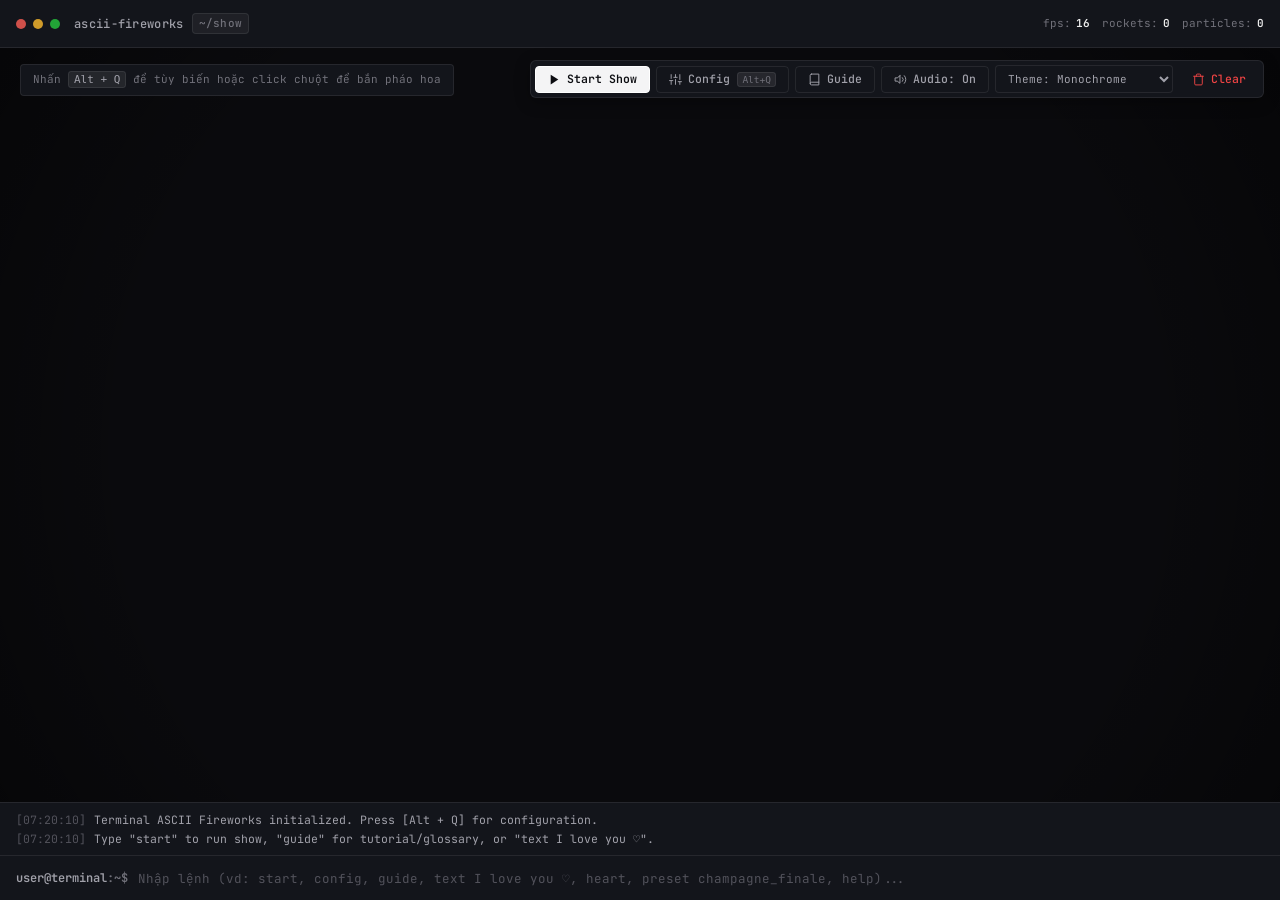
==== index.html @ c0acdc8b "feat: initialize Terminal ASCII Fireworks web app with Alt+Q customizer and GitHub Pages deployment" ====
<!DOCTYPE html>
<html lang="vi">
<head>
  <meta charset="UTF-8">
  <meta name="viewport" content="width=device-width, initial-scale=1.0">
  <title>Terminal ASCII Fireworks</title>
  <meta name="description" content="Minimalist Terminal ASCII Fireworks Simulation with Alt+Q Customizer">
  
  <!-- Fonts -->
  <link rel="preconnect" href="https://fonts.googleapis.com">
  <link rel="preconnect" href="https://fonts.gstatic.com" crossorigin>
  <link href="https://fonts.googleapis.com/css2?family=JetBrains+Mono:wght@300;400;500;600&display=swap" rel="stylesheet">
  
  <!-- Stylesheets -->
  <link rel="stylesheet" href="css/terminal.css">
  <link rel="stylesheet" href="css/components.css">
  <link rel="stylesheet" href="css/modal.css">
</head>
<body>

  <div class="terminal-wrap">
    <!-- Subtle Visual Enhancements -->
    <div class="screen-vignette"></div>
    <div class="subtle-scanline"></div>

    <!-- Main Fireworks Canvas -->
    <canvas id="fireworksCanvas"></canvas>

    <!-- Minimalist Window Header Bar -->
    <header class="terminal-header">
      <div class="header-left">
        <div class="window-controls">
          <span class="win-dot win-close"></span>
          <span class="win-dot win-min"></span>
          <span class="win-dot win-max"></span>
        </div>
        <div class="terminal-title">
          <span>ascii-fireworks</span>
          <span class="path-badge">~/show</span>
        </div>
      </div>

      <div class="header-right">
        <div class="stat-item">
          <span>fps:</span> <span class="val" id="fpsValue">60</span>
        </div>
        <div class="stat-item">
          <span>rockets:</span> <span class="val" id="rocketsValue">0</span>
        </div>
        <div class="stat-item">
          <span>particles:</span> <span class="val" id="particlesValue">0</span>
        </div>
      </div>
    </header>

    <!-- Top Action Toolbar -->
    <div class="action-toolbar">
      <button class="btn btn-primary" id="startShowBtn" title="Bắn pháo hoa">
        <svg width="13" height="13" viewBox="0 0 24 24" fill="currentColor"><polygon points="5 3 19 12 5 21 5 3"></polygon></svg>
        <span>Start Show</span>
      </button>

      <button class="btn btn-ghost" id="configModalBtn" title="Tùy biến chi tiết (Alt+Q)">
        <svg width="13" height="13" viewBox="0 0 24 24" fill="none" stroke="currentColor" stroke-width="1.75" stroke-linecap="round" stroke-linejoin="round"><line x1="4" y1="21" x2="4" y2="14"></line><line x1="4" y1="10" x2="4" y2="3"></line><line x1="12" y1="21" x2="12" y2="12"></line><line x1="12" y1="8" x2="12" y2="3"></line><line x1="20" y1="21" x2="20" y2="16"></line><line x1="20" y1="12" x2="20" y2="3"></line><line x1="1" y1="14" x2="7" y2="14"></line><line x1="9" y1="8" x2="15" y2="8"></line><line x1="17" y1="16" x2="23" y2="16"></line></svg>
        <span>Config <kbd>Alt+Q</kbd></span>
      </button>

      <button class="btn btn-ghost" id="guideBtn" title="Hướng dẫn & Thuật ngữ">
        <svg width="13" height="13" viewBox="0 0 24 24" fill="none" stroke="currentColor" stroke-width="1.75" stroke-linecap="round" stroke-linejoin="round"><path d="M4 19.5A2.5 2.5 0 0 1 6.5 17H20"></path><path d="M6.5 2H20v20H6.5A2.5 2.5 0 0 1 4 19.5v-15A2.5 2.5 0 0 1 6.5 2z"></path></svg>
        <span>Guide</span>
      </button>

      <button class="btn btn-ghost" id="soundToggleBtn">
        <svg width="13" height="13" viewBox="0 0 24 24" fill="none" stroke="currentColor" stroke-width="1.75" stroke-linecap="round" stroke-linejoin="round"><polygon points="11 5 6 9 2 9 2 15 6 15 11 19 11 5"></polygon><path d="M19.07 4.93a10 10 0 0 1 0 14.14M15.54 8.46a5 5 0 0 1 0 7.07"></path></svg>
        <span>Audio: On</span>
      </button>

      <select class="theme-select" id="themeSelect">
        <option value="monochrome">Theme: Monochrome</option>
        <option value="slate">Theme: Nordic Slate</option>
        <option value="warm">Theme: Warm Charcoal</option>
      </select>

      <button class="btn btn-danger" id="clearBtn" title="Xóa màn hình">
        <svg width="13" height="13" viewBox="0 0 24 24" fill="none" stroke="currentColor" stroke-width="1.75" stroke-linecap="round" stroke-linejoin="round"><polyline points="3 6 5 6 21 6"></polyline><path d="M19 6v14a2 2 0 0 1-2 2H7a2 2 0 0 1-2-2V6m3 0V4a2 2 0 0 1 2-2h4a2 2 0 0 1 2 2v2"></path></svg>
        <span>Clear</span>
      </button>
    </div>

    <!-- Subtle Help Tip -->
    <div class="minimal-tip">
      <span>Nhấn <kbd>Alt + Q</kbd> để tùy biến hoặc click chuột để bắn pháo hoa</span>
    </div>

    <!-- Terminal Bottom CLI Bar -->
    <div class="terminal-bottom-bar">
      <div class="cli-logs" id="terminalLogs">
        <!-- Log entries -->
      </div>
      <div class="cli-input-wrapper">
        <div class="cli-prompt">
          <span class="user">user@terminal</span>:<span>~</span>$
        </div>
        <input 
          type="text" 
          id="cliInput" 
          class="cli-input" 
          placeholder="Nhập lệnh (vd: start, config, guide, text I love you ♡, heart, preset champagne_finale, help)..." 
          autocomplete="off" 
          spellcheck="false"
        >
      </div>
    </div>
  </div>

  <!-- ALT + Q CUSTOMIZATION MODAL -->
  <div class="modal-backdrop" id="configModal">
    <div class="modal-dialog">
      <!-- Modal Header -->
      <div class="modal-header">
        <div class="modal-title">
          <svg width="14" height="14" viewBox="0 0 24 24" fill="none" stroke="currentColor" stroke-width="1.75" stroke-linecap="round" stroke-linejoin="round"><line x1="4" y1="21" x2="4" y2="14"></line><line x1="4" y1="10" x2="4" y2="3"></line><line x1="12" y1="21" x2="12" y2="12"></line><line x1="12" y1="8" x2="12" y2="3"></line><line x1="20" y1="21" x2="20" y2="16"></line><line x1="20" y1="12" x2="20" y2="3"></line><line x1="1" y1="14" x2="7" y2="14"></line><line x1="9" y1="8" x2="15" y2="8"></line><line x1="17" y1="16" x2="23" y2="16"></line></svg>
          <span>Fireworks Configuration</span>
        </div>
        <button class="modal-close-btn" id="modalCloseBtn" aria-label="Close modal">
          <svg width="14" height="14" viewBox="0 0 24 24" fill="none" stroke="currentColor" stroke-width="2" stroke-linecap="round" stroke-linejoin="round"><line x1="18" y1="6" x2="6" y2="18"></line><line x1="6" y1="6" x2="18" y2="18"></line></svg>
        </button>
      </div>

      <!-- Tabs Navigation -->
      <div class="modal-tabs">
        <button class="tab-btn active" data-tab="waves">
          <svg width="13" height="13" viewBox="0 0 24 24" fill="none" stroke="currentColor" stroke-width="1.75" stroke-linecap="round" stroke-linejoin="round"><polygon points="12 2 2 7 12 12 22 7 12 2"></polygon><polyline points="2 17 12 22 22 17"></polyline><polyline points="2 12 12 17 22 12"></polyline></svg>
          <span>Waves & Stages</span>
        </button>
        <button class="tab-btn" data-tab="presets">
          <svg width="13" height="13" viewBox="0 0 24 24" fill="none" stroke="currentColor" stroke-width="1.75" stroke-linecap="round" stroke-linejoin="round"><path d="m12 3-1.9 5.8a2 2 0 0 1-1.3 1.3L3 12l5.8 1.9a2 2 0 0 1 1.3 1.3L12 21l1.9-5.8a2 2 0 0 1 1.3-1.3L21 12l-5.8-1.9a2 2 0 0 1-1.3-1.3Z"></path></svg>
          <span>Presets</span>
        </button>
        <button class="tab-btn" data-tab="guide">
          <svg width="13" height="13" viewBox="0 0 24 24" fill="none" stroke="currentColor" stroke-width="1.75" stroke-linecap="round" stroke-linejoin="round"><path d="M4 19.5A2.5 2.5 0 0 1 6.5 17H20"></path><path d="M6.5 2H20v20H6.5A2.5 2.5 0 0 1 4 19.5v-15A2.5 2.5 0 0 1 6.5 2z"></path></svg>
          <span>Guide & Glossary</span>
        </button>
        <button class="tab-btn" data-tab="json">
          <svg width="13" height="13" viewBox="0 0 24 24" fill="none" stroke="currentColor" stroke-width="1.75" stroke-linecap="round" stroke-linejoin="round"><path d="M21 15v4a2 2 0 0 1-2 2H5a2 2 0 0 1-2-2v-4"></path><polyline points="17 8 12 3 7 8"></polyline><line x1="12" y1="3" x2="12" y2="15"></line></svg>
          <span>JSON Config</span>
        </button>
      </div>

      <!-- Modal Body -->
      <div class="modal-body">
        <!-- TAB 1: Waves & Stages Sequencer -->
        <div class="tab-pane active" id="tab-waves">
          <div style="display: flex; justify-content: space-between; align-items: center;">
            <p style="font-size: 11.5px; color: var(--text-dim);">
              Đợt (Wave) = trình tự bắn; Lượt (Stages) = số lần nổ thứ cấp của từng quả pháo.
            </p>
            <button class="btn btn-primary" id="addWaveBtn">
              <svg width="12" height="12" viewBox="0 0 24 24" fill="none" stroke="currentColor" stroke-width="2" stroke-linecap="round" stroke-linejoin="round"><line x1="12" y1="5" x2="12" y2="19"></line><line x1="5" y1="12" x2="19" y2="12"></line></svg>
              <span>Add Wave</span>
            </button>
          </div>

          <div class="waves-list" id="wavesContainer">
            <!-- Dynamic wave cards rendered via JS -->
          </div>
        </div>

        <!-- TAB 2: Presets -->
        <div class="tab-pane" id="tab-presets">
          <p style="font-size: 11.5px; color: var(--text-dim);">
            Chọn nhanh một kịch bản pháo hoa tối giản, nhẹ nhàng:
          </p>
          <div class="presets-grid" id="presetsContainer">
            <!-- Dynamic preset cards rendered via JS -->
          </div>
        </div>

        <!-- TAB 3: Guide & Glossary -->
        <div class="tab-pane" id="tab-guide">
          <div id="guideContainer">
            <!-- Rendered via JS -->
          </div>
        </div>

        <!-- TAB 4: JSON Import/Export -->
        <div class="tab-pane" id="tab-json">
          <div class="form-group">
            <label class="form-label">Configuration JSON</label>
            <textarea class="form-control" id="jsonConfigInput" rows="10" style="resize: vertical; font-size: 11px;"></textarea>
          </div>
          <div style="display: flex; gap: 8px;">
            <button class="btn btn-ghost" id="exportJsonBtn">
              <svg width="13" height="13" viewBox="0 0 24 24" fill="none" stroke="currentColor" stroke-width="1.75" stroke-linecap="round" stroke-linejoin="round"><path d="M4 12v8a2 2 0 0 0 2 2h12a2 2 0 0 0 2-2v-8"></path><polyline points="16 6 12 2 8 6"></polyline><line x1="12" y1="2" x2="12" y2="15"></line></svg>
              <span>Export</span>
            </button>
            <button class="btn btn-primary" id="importJsonBtn">
              <svg width="13" height="13" viewBox="0 0 24 24" fill="none" stroke="currentColor" stroke-width="1.75" stroke-linecap="round" stroke-linejoin="round"><path d="M21 15v4a2 2 0 0 1-2 2H5a2 2 0 0 1-2-2v-4"></path><polyline points="17 8 12 3 7 8"></polyline><line x1="12" y1="3" x2="12" y2="15"></line></svg>
              <span>Import JSON</span>
            </button>
          </div>
        </div>
      </div>

      <!-- Modal Footer -->
      <div class="modal-footer">
        <div class="footer-left">
          <button class="btn btn-ghost" id="testFireBtn">
            <svg width="13" height="13" viewBox="0 0 24 24" fill="none" stroke="currentColor" stroke-width="1.75" stroke-linecap="round" stroke-linejoin="round"><circle cx="12" cy="12" r="10"></circle><circle cx="12" cy="12" r="6"></circle><circle cx="12" cy="12" r="2"></circle></svg>
            <span>Test Fire Show</span>
          </button>
        </div>
        <div class="footer-right">
          <button class="btn btn-primary" id="applyConfigBtn">
            <svg width="13" height="13" viewBox="0 0 24 24" fill="none" stroke="currentColor" stroke-width="2" stroke-linecap="round" stroke-linejoin="round"><polyline points="20 6 9 17 4 12"></polyline></svg>
            <span>Save & Apply</span>
          </button>
        </div>
      </div>
    </div>
  </div>

  <!-- Entry Script -->
  <script type="module" src="js/app.js"></script>
</body>
</html>
---- css/terminal.css ----
/* ==========================================================================
   MINIMALIST TERMINAL & MONOCHROME DESIGN SYSTEM
   Clean, Understated, Professional Dark Terminal Aesthetics
   ========================================================================== */

:root {
  /* Default Minimalist Monochrome Palette */
  --bg-color: #0c0d11;
  --bg-surface: #13151b;
  --bg-card: #181a22;
  --bg-overlay: rgba(12, 13, 17, 0.88);
  
  --text-primary: #ededed;
  --text-secondary: #a1a1aa;
  --text-dim: #71717a;
  --text-muted: #52525b;
  --text-accent: #f4f4f5;
  
  --border-subtle: rgba(255, 255, 255, 0.08);
  --border-medium: rgba(255, 255, 255, 0.15);
  --border-focus: rgba(255, 255, 255, 0.35);
  
  --danger: #ef4444;
  --danger-bg: rgba(239, 68, 68, 0.12);
  --accent-glow: rgba(255, 255, 255, 0.05);

  /* Fonts */
  --font-mono: 'JetBrains Mono', 'Fira Code', 'Cascadia Code', 'SF Mono', Menlo, Consolas, monospace;
  
  /* Radii & Shadows */
  --radius-sm: 4px;
  --radius-md: 6px;
  --radius-lg: 10px;
  --shadow-dropdown: 0 16px 40px rgba(0, 0, 0, 0.6), 0 0 0 1px var(--border-subtle);
  
  /* UI Metrics */
  --header-height: 48px;
  --cli-height: 44px;
}

/* Theme: Slate / Nordic Dark (Muted Cool Gray) */
body[data-theme="slate"] {
  --bg-color: #0f1117;
  --bg-surface: #161922;
  --bg-card: #1d212c;
  --text-primary: #e2e8f0;
  --text-secondary: #94a3b8;
  --text-dim: #64748b;
  --border-subtle: rgba(226, 232, 240, 0.08);
  --border-medium: rgba(226, 232, 240, 0.16);
}

/* Theme: Warm Charcoal / Paper Dark */
body[data-theme="warm"] {
  --bg-color: #121110;
  --bg-surface: #1a1816;
  --bg-card: #22201d;
  --text-primary: #f5f0eb;
  --text-secondary: #b8b0a5;
  --text-dim: #80776c;
  --border-subtle: rgba(245, 240, 235, 0.08);
  --border-medium: rgba(245, 240, 235, 0.16);
}

/* Base Reset */
*, *::before, *::after {
  box-sizing: border-box;
  margin: 0;
  padding: 0;
}

html, body {
  width: 100%;
  height: 100%;
  overflow: hidden;
  background-color: var(--bg-color);
  color: var(--text-primary);
  font-family: var(--font-mono);
  font-size: 13px;
  line-height: 1.5;
  user-select: none;
  -webkit-font-smoothing: antialiased;
  -moz-osx-font-smoothing: grayscale;
}

/* Main Container */
.terminal-wrap {
  position: relative;
  width: 100vw;
  height: 100vh;
  display: flex;
  flex-direction: column;
  overflow: hidden;
  background: var(--bg-color);
}

/* Very subtle vignette for depth without obnoxious CRT noise */
.screen-vignette {
  position: absolute;
  top: 0;
  left: 0;
  width: 100%;
  height: 100%;
  pointer-events: none;
  z-index: 20;
  background: radial-gradient(circle at 50% 50%, transparent 65%, rgba(0, 0, 0, 0.45) 100%);
}

/* Subtle micro scanlines (minimal & calm) */
.subtle-scanline {
  position: absolute;
  top: 0;
  left: 0;
  width: 100%;
  height: 100%;
  pointer-events: none;
  z-index: 21;
  background: linear-gradient(
    rgba(255, 255, 255, 0) 50%, 
    rgba(0, 0, 0, 0.15) 50%
  );
  background-size: 100% 4px;
  opacity: 0.25;
}

/* Main Fireworks Canvas Layer */
#fireworksCanvas {
  position: absolute;
  top: 0;
  left: 0;
  width: 100%;
  height: 100%;
  z-index: 10;
  cursor: crosshair;
}

/* Custom Scrollbar - Minimal Dark */
::-webkit-scrollbar {
  width: 5px;
  height: 5px;
}

::-webkit-scrollbar-track {
  background: transparent;
}

::-webkit-scrollbar-thumb {
  background: rgba(255, 255, 255, 0.12);
  border-radius: 3px;
}

::-webkit-scrollbar-thumb:hover {
  background: rgba(255, 255, 255, 0.22);
}
---- css/components.css ----
/* ==========================================================================
   MINIMALIST UI COMPONENTS & CLEAN CLI BAR
   ========================================================================== */

/* Top Window Header Bar */
.terminal-header {
  position: relative;
  z-index: 40;
  height: var(--header-height);
  display: flex;
  align-items: center;
  justify-content: space-between;
  padding: 0 16px;
  background: var(--bg-surface);
  border-bottom: 1px solid var(--border-subtle);
}

.header-left {
  display: flex;
  align-items: center;
  gap: 14px;
}

.window-controls {
  display: flex;
  align-items: center;
  gap: 7px;
}

.win-dot {
  width: 10px;
  height: 10px;
  border-radius: 50%;
  background: rgba(255, 255, 255, 0.2);
  transition: opacity 0.2s ease;
}

.win-dot:hover {
  opacity: 0.8;
}

.win-close { background: #ff5f56; opacity: 0.8; }
.win-min { background: #ffbd2e; opacity: 0.8; }
.win-max { background: #27c93f; opacity: 0.8; }

.terminal-title {
  font-size: 12px;
  font-weight: 500;
  color: var(--text-secondary);
  display: flex;
  align-items: center;
  gap: 8px;
  letter-spacing: 0.3px;
}

.terminal-title .path-badge {
  font-size: 11px;
  padding: 1px 6px;
  border-radius: var(--radius-sm);
  background: rgba(255, 255, 255, 0.05);
  border: 1px solid var(--border-subtle);
  color: var(--text-dim);
}

/* Header Right - Stats */
.header-right {
  display: flex;
  align-items: center;
  gap: 12px;
}

.stat-item {
  font-size: 11px;
  color: var(--text-dim);
  display: flex;
  align-items: center;
  gap: 5px;
}

.stat-item .val {
  color: var(--text-primary);
  font-weight: 600;
}

/* Action Toolbar (Top Right / Compact Bar) */
.action-toolbar {
  position: absolute;
  top: calc(var(--header-height) + 12px);
  right: 16px;
  z-index: 40;
  display: flex;
  align-items: center;
  gap: 6px;
  background: var(--bg-surface);
  padding: 4px;
  border-radius: var(--radius-md);
  border: 1px solid var(--border-subtle);
  box-shadow: 0 4px 16px rgba(0, 0, 0, 0.3);
}

/* Clean Minimalist Button System */
.btn {
  background: transparent;
  color: var(--text-primary);
  border: 1px solid transparent;
  padding: 6px 12px;
  font-family: var(--font-mono);
  font-size: 11.5px;
  font-weight: 500;
  cursor: pointer;
  border-radius: var(--radius-sm);
  transition: all 0.15s ease;
  display: inline-flex;
  align-items: center;
  gap: 6px;
  line-height: 1;
}

.btn:hover {
  background: rgba(255, 255, 255, 0.06);
  color: #fff;
  border-color: var(--border-subtle);
}

.btn:active {
  transform: translateY(1px);
}

.btn-primary {
  background: #f4f4f5;
  color: #0c0d11;
  font-weight: 600;
  border-color: #ffffff;
}

.btn-primary:hover {
  background: #ffffff;
  color: #000;
  box-shadow: 0 2px 8px rgba(255, 255, 255, 0.15);
}

.btn-ghost {
  color: var(--text-secondary);
  border-color: var(--border-subtle);
}

.btn-ghost:hover {
  color: var(--text-primary);
  border-color: var(--border-medium);
}

.btn-danger {
  color: var(--danger);
}
.btn-danger:hover {
  background: var(--danger-bg);
  border-color: rgba(239, 68, 68, 0.3);
}

.btn kbd {
  font-size: 9.5px;
  padding: 1px 4px;
  border-radius: 3px;
  background: rgba(255, 255, 255, 0.08);
  border: 1px solid var(--border-subtle);
  color: var(--text-dim);
}

.theme-select {
  background: var(--bg-surface);
  color: var(--text-secondary);
  border: 1px solid var(--border-subtle);
  border-radius: var(--radius-sm);
  padding: 5px 8px;
  font-family: var(--font-mono);
  font-size: 11px;
  outline: none;
  cursor: pointer;
}

.theme-select:hover, .theme-select:focus {
  border-color: var(--border-medium);
  color: var(--text-primary);
}

/* Floating Hint */
.minimal-tip {
  position: absolute;
  top: calc(var(--header-height) + 16px);
  left: 20px;
  z-index: 30;
  background: var(--bg-surface);
  padding: 6px 12px;
  border-radius: var(--radius-sm);
  border: 1px solid var(--border-subtle);
  font-size: 11px;
  color: var(--text-dim);
  pointer-events: none;
  display: flex;
  align-items: center;
  gap: 8px;
}

.minimal-tip kbd {
  background: rgba(255, 255, 255, 0.07);
  padding: 1px 5px;
  border-radius: 3px;
  border: 1px solid var(--border-subtle);
  color: var(--text-secondary);
}

/* Terminal CLI Bottom Dock */
.terminal-bottom-bar {
  position: absolute;
  bottom: 0;
  left: 0;
  width: 100%;
  z-index: 40;
  background: var(--bg-surface);
  border-top: 1px solid var(--border-subtle);
  display: flex;
  flex-direction: column;
}

.cli-logs {
  max-height: 100px;
  overflow-y: auto;
  padding: 8px 16px;
  font-size: 11.5px;
  color: var(--text-dim);
  display: flex;
  flex-direction: column;
  gap: 2px;
  border-bottom: 1px solid var(--border-subtle);
}

.cli-logs .log-entry {
  display: flex;
  gap: 8px;
}

.cli-logs .log-time {
  color: var(--text-muted);
}

.cli-logs .log-info { color: var(--text-secondary); }
.cli-logs .log-warn { color: #f59e0b; }
.cli-logs .log-error { color: #ef4444; }
.cli-logs .log-text { color: var(--text-primary); font-weight: 500; }

.cli-input-wrapper {
  height: var(--cli-height);
  display: flex;
  align-items: center;
  padding: 0 16px;
  gap: 10px;
}

.cli-prompt {
  color: var(--text-dim);
  font-weight: 600;
  font-size: 12px;
  white-space: nowrap;
}

.cli-prompt span.user {
  color: var(--text-secondary);
}

.cli-input {
  flex: 1;
  background: transparent;
  border: none;
  outline: none;
  font-family: var(--font-mono);
  font-size: 12.5px;
  color: var(--text-primary);
  caret-color: #ededed;
}

.cli-input::placeholder {
  color: var(--text-muted);
}
---- css/modal.css ----
/* ==========================================================================
   MINIMALIST ALT + Q CUSTOMIZATION MODAL
   Linear / Raycast Dark Modal Styling with Progressive Disclosure
   ========================================================================== */

.modal-backdrop {
  position: fixed;
  top: 0;
  left: 0;
  width: 100vw;
  height: 100vh;
  z-index: 100;
  background: rgba(0, 0, 0, 0.65);
  backdrop-filter: blur(4px);
  display: flex;
  align-items: center;
  justify-content: center;
  opacity: 0;
  pointer-events: none;
  transition: opacity 0.18s ease;
}

.modal-backdrop.open {
  opacity: 1;
  pointer-events: auto;
}

.modal-dialog {
  width: 92%;
  max-width: 860px;
  max-height: 88vh;
  background: var(--bg-surface);
  border: 1px solid var(--border-medium);
  border-radius: var(--radius-lg);
  box-shadow: var(--shadow-dropdown);
  display: flex;
  flex-direction: column;
  overflow: hidden;
  transform: scale(0.98);
  transition: transform 0.18s cubic-bezier(0.16, 1, 0.3, 1);
}

.modal-backdrop.open .modal-dialog {
  transform: scale(1);
}

/* Modal Header */
.modal-header {
  padding: 12px 18px;
  display: flex;
  align-items: center;
  justify-content: space-between;
  border-bottom: 1px solid var(--border-subtle);
  background: rgba(255, 255, 255, 0.02);
}

.modal-title {
  font-size: 13px;
  font-weight: 600;
  color: var(--text-primary);
  display: flex;
  align-items: center;
  gap: 8px;
  letter-spacing: 0.2px;
}

.modal-close-btn {
  background: transparent;
  border: none;
  color: var(--text-dim);
  font-size: 16px;
  cursor: pointer;
  padding: 4px 6px;
  border-radius: var(--radius-sm);
  display: flex;
  align-items: center;
  justify-content: center;
  transition: color 0.15s ease;
}
.modal-close-btn:hover {
  color: var(--text-primary);
}

/* Tabs Bar */
.modal-tabs {
  display: flex;
  background: var(--bg-card);
  border-bottom: 1px solid var(--border-subtle);
  padding: 0 16px;
  gap: 4px;
}

.tab-btn {
  background: transparent;
  border: none;
  color: var(--text-dim);
  font-family: var(--font-mono);
  font-size: 12px;
  font-weight: 500;
  padding: 10px 14px;
  cursor: pointer;
  border-bottom: 2px solid transparent;
  transition: all 0.15s ease;
  display: flex;
  align-items: center;
  gap: 6px;
}

.tab-btn:hover {
  color: var(--text-secondary);
}

.tab-btn.active {
  color: var(--text-primary);
  border-bottom-color: #ededed;
}

/* Modal Body */
.modal-body {
  padding: 18px 20px;
  overflow-y: auto;
  flex: 1;
  display: flex;
  flex-direction: column;
  gap: 14px;
}

.tab-pane {
  display: none;
  flex-direction: column;
  gap: 14px;
}

.tab-pane.active {
  display: flex;
}

/* Wave Cards */
.waves-list {
  display: flex;
  flex-direction: column;
  gap: 14px;
}

.wave-card {
  background: var(--bg-card);
  border: 1px solid var(--border-subtle);
  border-radius: var(--radius-md);
  padding: 14px 16px;
  display: flex;
  flex-direction: column;
  gap: 10px;
  transition: border-color 0.15s ease;
}

.wave-card:hover {
  border-color: var(--border-medium);
}

.wave-card-header {
  display: flex;
  align-items: center;
  justify-content: space-between;
  border-bottom: 1px solid var(--border-subtle);
  padding-bottom: 8px;
}

.wave-badge {
  font-weight: 600;
  font-size: 12px;
  color: var(--text-secondary);
  display: flex;
  align-items: center;
  gap: 8px;
}

.wave-num-badge {
  background: rgba(255, 255, 255, 0.08);
  border: 1px solid var(--border-subtle);
  padding: 2px 7px;
  border-radius: var(--radius-sm);
  font-size: 11px;
  color: var(--text-primary);
}

.wave-actions {
  display: flex;
  gap: 6px;
}

/* Progressive Disclosure Section Headers in Wave Card */
.form-section-title {
  font-size: 10.5px;
  font-weight: 600;
  text-transform: uppercase;
  letter-spacing: 0.6px;
  color: var(--text-muted);
  margin-top: 4px;
  padding-bottom: 2px;
}

/* Grid Layouts */
.form-grid-3 {
  display: grid;
  grid-template-columns: repeat(3, 1fr);
  gap: 10px;
}

.form-group {
  display: flex;
  flex-direction: column;
  gap: 4px;
}

.form-label {
  font-size: 11px;
  color: var(--text-dim);
  display: flex;
  justify-content: space-between;
}

.form-label span.value-badge {
  color: var(--text-primary);
  font-weight: 600;
}

.form-control {
  background: var(--bg-surface);
  border: 1px solid var(--border-subtle);
  border-radius: var(--radius-sm);
  padding: 6px 8px;
  color: var(--text-primary);
  font-family: var(--font-mono);
  font-size: 11.5px;
  outline: none;
  transition: border-color 0.15s ease;
}

.form-control:focus {
  border-color: var(--border-focus);
}

/* Minimal Range Slider */
input[type="range"] {
  -webkit-appearance: none;
  appearance: none;
  background: rgba(255, 255, 255, 0.1);
  height: 4px;
  border-radius: 2px;
  outline: none;
  cursor: pointer;
}

input[type="range"]::-webkit-slider-thumb {
  -webkit-appearance: none;
  appearance: none;
  width: 12px;
  height: 12px;
  border-radius: 50%;
  background: #ededed;
  cursor: pointer;
  transition: transform 0.1s ease;
}

input[type="range"]::-webkit-slider-thumb:hover {
  transform: scale(1.2);
}

/* Preset Cards */
.presets-grid {
  display: grid;
  grid-template-columns: repeat(auto-fill, minmax(240px, 1fr));
  gap: 12px;
}

.preset-card {
  background: var(--bg-card);
  border: 1px solid var(--border-subtle);
  border-radius: var(--radius-md);
  padding: 14px;
  cursor: pointer;
  transition: all 0.15s ease;
  display: flex;
  flex-direction: column;
  gap: 6px;
}

.preset-card:hover {
  border-color: var(--border-medium);
  background: rgba(255, 255, 255, 0.04);
  transform: translateY(-1px);
}

.preset-title {
  font-size: 12.5px;
  font-weight: 600;
  color: var(--text-primary);
}

.preset-desc {
  font-size: 11px;
  color: var(--text-dim);
  line-height: 1.4;
}

/* Guide & Glossary Styles */
.guide-block {
  display: flex;
  flex-direction: column;
  gap: 10px;
}

.guide-heading {
  font-size: 12px;
  font-weight: 600;
  color: var(--text-secondary);
  display: flex;
  align-items: center;
  gap: 6px;
  border-bottom: 1px solid var(--border-subtle);
  padding-bottom: 6px;
}

.glossary-grid {
  display: grid;
  grid-template-columns: 1fr;
  gap: 8px;
}

.glossary-card {
  background: var(--bg-card);
  border: 1px solid var(--border-subtle);
  border-radius: var(--radius-sm);
  padding: 10px 12px;
  display: flex;
  flex-direction: column;
  gap: 4px;
}

.glossary-header {
  display: flex;
  align-items: center;
  justify-content: space-between;
}

.glossary-term {
  font-size: 12px;
  font-weight: 600;
  color: var(--text-primary);
}

.glossary-badge {
  font-size: 9.5px;
  padding: 1px 5px;
  border-radius: var(--radius-sm);
  background: rgba(255, 255, 255, 0.06);
  border: 1px solid var(--border-subtle);
  color: var(--text-dim);
}

.glossary-desc {
  font-size: 11.5px;
  color: var(--text-secondary);
  line-height: 1.5;
}

/* Steps Timeline */
.steps-timeline {
  display: flex;
  flex-direction: column;
  gap: 8px;
}

.step-item {
  display: flex;
  align-items: flex-start;
  gap: 12px;
  background: var(--bg-card);
  border: 1px solid var(--border-subtle);
  border-radius: var(--radius-sm);
  padding: 10px 12px;
}

.step-num {
  font-size: 11px;
  font-weight: 700;
  color: #0c0d11;
  background: #ededed;
  border-radius: var(--radius-sm);
  padding: 2px 6px;
  line-height: 1;
}

.step-content {
  display: flex;
  flex-direction: column;
  gap: 2px;
}

.step-title {
  font-size: 12px;
  font-weight: 600;
  color: var(--text-primary);
}

.step-desc {
  font-size: 11.5px;
  color: var(--text-secondary);
  line-height: 1.4;
}

/* Modal Footer */
.modal-footer {
  padding: 12px 18px;
  background: rgba(255, 255, 255, 0.02);
  border-top: 1px solid var(--border-subtle);
  display: flex;
  align-items: center;
  justify-content: space-between;
}

.footer-left, .footer-right {
  display: flex;
  gap: 8px;
}
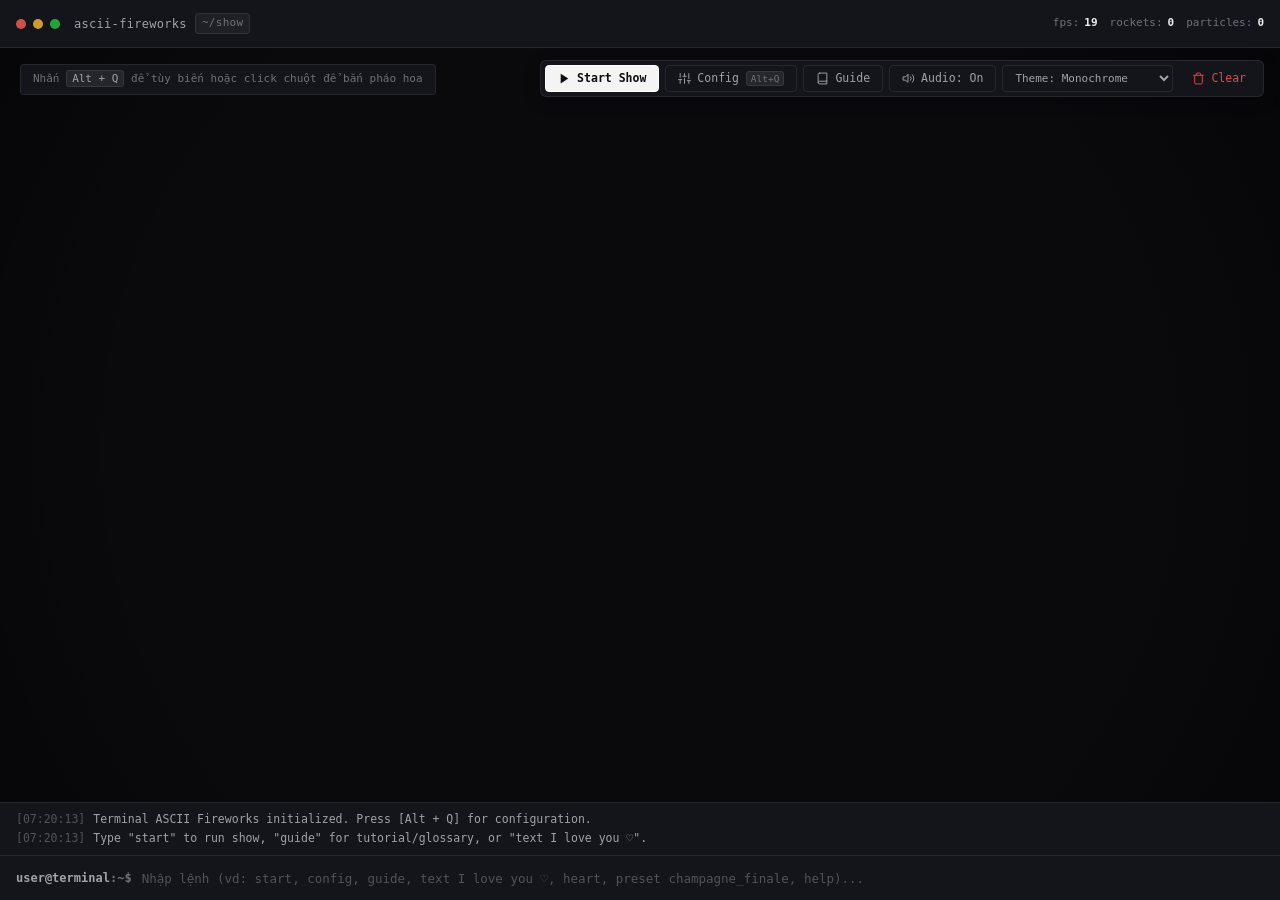
==== commit d2be09c9: "fix: add CSP meta, .nojekyll, 404 handler, and dual gh-pages deployment" ====
--- a/index.html
+++ b/index.html
@@ -6,6 +6,9 @@
   <title>Terminal ASCII Fireworks</title>
   <meta name="description" content="Minimalist Terminal ASCII Fireworks Simulation with Alt+Q Customizer">
   
+  <!-- Content Security Policy -->
+  <meta http-equiv="Content-Security-Policy" content="default-src 'self' 'unsafe-inline' data: https://fonts.googleapis.com https://fonts.gstatic.com; style-src 'self' 'unsafe-inline' https://fonts.googleapis.com; font-src 'self' data: https://fonts.gstatic.com; script-src 'self' 'unsafe-inline'; connect-src 'self';">
+
   <!-- Fonts -->
   <link rel="preconnect" href="https://fonts.googleapis.com">
   <link rel="preconnect" href="https://fonts.gstatic.com" crossorigin>
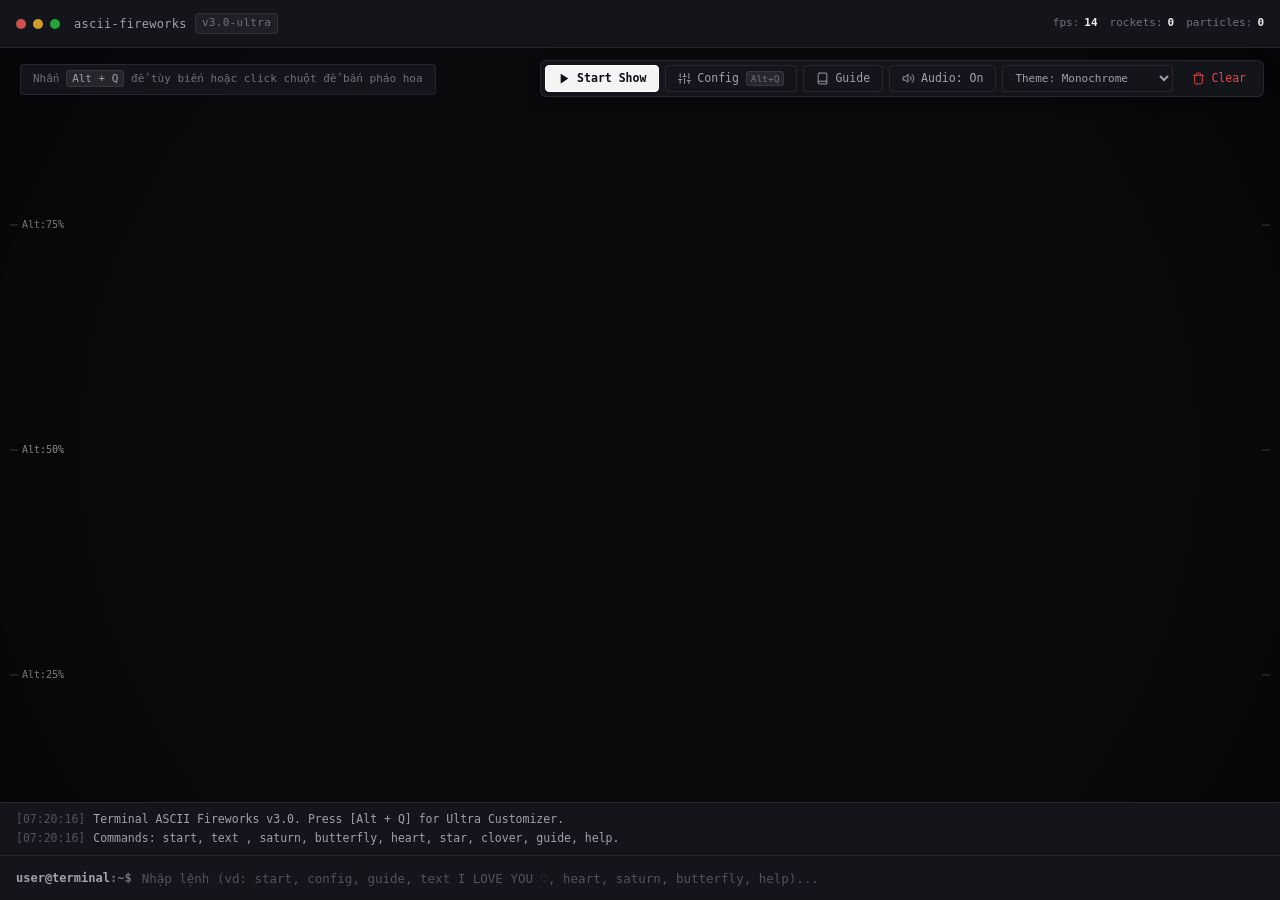
==== commit a0efa365: "feat: ultra-customizer v3.0 with 256 colors, 16+ shapes, 5 stages, word-split multi-rocket salvo, HU" ====
--- a/index.html
+++ b/index.html
@@ -3,8 +3,8 @@
 <head>
   <meta charset="UTF-8">
   <meta name="viewport" content="width=device-width, initial-scale=1.0">
-  <title>Terminal ASCII Fireworks</title>
-  <meta name="description" content="Minimalist Terminal ASCII Fireworks Simulation with Alt+Q Customizer">
+  <title>Terminal ASCII Fireworks v3.0</title>
+  <meta name="description" content="Ultra Customizer Terminal ASCII Fireworks Simulation with 16+ shapes, 5 stages, and X-Y HUD">
   
   <!-- Content Security Policy -->
   <meta http-equiv="Content-Security-Policy" content="default-src 'self' 'unsafe-inline' data: https://fonts.googleapis.com https://fonts.gstatic.com; style-src 'self' 'unsafe-inline' https://fonts.googleapis.com; font-src 'self' data: https://fonts.gstatic.com; script-src 'self' 'unsafe-inline'; connect-src 'self';">
@@ -22,7 +22,6 @@
 <body>
 
   <div class="terminal-wrap">
-    <!-- Subtle Visual Enhancements -->
     <div class="screen-vignette"></div>
     <div class="subtle-scanline"></div>
 
@@ -39,7 +38,7 @@
         </div>
         <div class="terminal-title">
           <span>ascii-fireworks</span>
-          <span class="path-badge">~/show</span>
+          <span class="path-badge">v3.0-ultra</span>
         </div>
       </div>
 
@@ -58,7 +57,7 @@
 
     <!-- Top Action Toolbar -->
     <div class="action-toolbar">
-      <button class="btn btn-primary" id="startShowBtn" title="Bắn pháo hoa">
+      <button class="btn btn-primary" id="startShowBtn" title="Bắn pháo hoa theo kịch bản">
         <svg width="13" height="13" viewBox="0 0 24 24" fill="currentColor"><polygon points="5 3 19 12 5 21 5 3"></polygon></svg>
         <span>Start Show</span>
       </button>
@@ -108,7 +107,7 @@
           type="text" 
           id="cliInput" 
           class="cli-input" 
-          placeholder="Nhập lệnh (vd: start, config, guide, text I love you ♡, heart, preset champagne_finale, help)..." 
+          placeholder="Nhập lệnh (vd: start, config, guide, text I LOVE YOU ♡, heart, saturn, butterfly, help)..." 
           autocomplete="off" 
           spellcheck="false"
         >
@@ -116,14 +115,14 @@
     </div>
   </div>
 
-  <!-- ALT + Q CUSTOMIZATION MODAL -->
+  <!-- ALT + Q CUSTOMIZATION MODAL (5 TABS) -->
   <div class="modal-backdrop" id="configModal">
     <div class="modal-dialog">
       <!-- Modal Header -->
       <div class="modal-header">
         <div class="modal-title">
           <svg width="14" height="14" viewBox="0 0 24 24" fill="none" stroke="currentColor" stroke-width="1.75" stroke-linecap="round" stroke-linejoin="round"><line x1="4" y1="21" x2="4" y2="14"></line><line x1="4" y1="10" x2="4" y2="3"></line><line x1="12" y1="21" x2="12" y2="12"></line><line x1="12" y1="8" x2="12" y2="3"></line><line x1="20" y1="21" x2="20" y2="16"></line><line x1="20" y1="12" x2="20" y2="3"></line><line x1="1" y1="14" x2="7" y2="14"></line><line x1="9" y1="8" x2="15" y2="8"></line><line x1="17" y1="16" x2="23" y2="16"></line></svg>
-          <span>Fireworks Configuration</span>
+          <span>Ultra Fireworks Customizer v3.0</span>
         </div>
         <button class="modal-close-btn" id="modalCloseBtn" aria-label="Close modal">
           <svg width="14" height="14" viewBox="0 0 24 24" fill="none" stroke="currentColor" stroke-width="2" stroke-linecap="round" stroke-linejoin="round"><line x1="18" y1="6" x2="6" y2="18"></line><line x1="6" y1="6" x2="18" y2="18"></line></svg>
@@ -134,33 +133,41 @@
       <div class="modal-tabs">
         <button class="tab-btn active" data-tab="waves">
           <svg width="13" height="13" viewBox="0 0 24 24" fill="none" stroke="currentColor" stroke-width="1.75" stroke-linecap="round" stroke-linejoin="round"><polygon points="12 2 2 7 12 12 22 7 12 2"></polygon><polyline points="2 17 12 22 22 17"></polyline><polyline points="2 12 12 17 22 12"></polyline></svg>
-          <span>Waves & Stages</span>
+          <span>Waves & Stages (5 Lượt)</span>
+        </button>
+        <button class="tab-btn" data-tab="click">
+          <svg width="13" height="13" viewBox="0 0 24 24" fill="none" stroke="currentColor" stroke-width="1.75" stroke-linecap="round" stroke-linejoin="round"><circle cx="12" cy="12" r="10"></circle><circle cx="12" cy="12" r="6"></circle><circle cx="12" cy="12" r="2"></circle></svg>
+          <span>Click-to-Fire</span>
+        </button>
+        <button class="tab-btn" data-tab="display">
+          <svg width="13" height="13" viewBox="0 0 24 24" fill="none" stroke="currentColor" stroke-width="1.75" stroke-linecap="round" stroke-linejoin="round"><rect x="2" y="3" width="20" height="14" rx="2" ry="2"></rect><line x1="8" y1="21" x2="16" y2="21"></line><line x1="12" y1="17" x2="12" y2="21"></line></svg>
+          <span>Display & HUD</span>
         </button>
         <button class="tab-btn" data-tab="presets">
           <svg width="13" height="13" viewBox="0 0 24 24" fill="none" stroke="currentColor" stroke-width="1.75" stroke-linecap="round" stroke-linejoin="round"><path d="m12 3-1.9 5.8a2 2 0 0 1-1.3 1.3L3 12l5.8 1.9a2 2 0 0 1 1.3 1.3L12 21l1.9-5.8a2 2 0 0 1 1.3-1.3L21 12l-5.8-1.9a2 2 0 0 1-1.3-1.3Z"></path></svg>
-          <span>Presets</span>
+          <span>Presets & Storage</span>
         </button>
         <button class="tab-btn" data-tab="guide">
           <svg width="13" height="13" viewBox="0 0 24 24" fill="none" stroke="currentColor" stroke-width="1.75" stroke-linecap="round" stroke-linejoin="round"><path d="M4 19.5A2.5 2.5 0 0 1 6.5 17H20"></path><path d="M6.5 2H20v20H6.5A2.5 2.5 0 0 1 4 19.5v-15A2.5 2.5 0 0 1 6.5 2z"></path></svg>
-          <span>Guide & Glossary</span>
+          <span>Guide & 16+ Shapes</span>
         </button>
         <button class="tab-btn" data-tab="json">
           <svg width="13" height="13" viewBox="0 0 24 24" fill="none" stroke="currentColor" stroke-width="1.75" stroke-linecap="round" stroke-linejoin="round"><path d="M21 15v4a2 2 0 0 1-2 2H5a2 2 0 0 1-2-2v-4"></path><polyline points="17 8 12 3 7 8"></polyline><line x1="12" y1="3" x2="12" y2="15"></line></svg>
-          <span>JSON Config</span>
+          <span>JSON</span>
         </button>
       </div>
 
       <!-- Modal Body -->
       <div class="modal-body">
-        <!-- TAB 1: Waves & Stages Sequencer -->
+        <!-- TAB 1: Waves & Stages -->
         <div class="tab-pane active" id="tab-waves">
           <div style="display: flex; justify-content: space-between; align-items: center;">
             <p style="font-size: 11.5px; color: var(--text-dim);">
-              Đợt (Wave) = trình tự bắn; Lượt (Stages) = số lần nổ thứ cấp của từng quả pháo.
+              Đợt (Wave) = trình tự bắn; Lượt (Stages) = số lần nổ thứ cấp liên tiếp (tối đa 5 lượt).
             </p>
             <button class="btn btn-primary" id="addWaveBtn">
               <svg width="12" height="12" viewBox="0 0 24 24" fill="none" stroke="currentColor" stroke-width="2" stroke-linecap="round" stroke-linejoin="round"><line x1="12" y1="5" x2="12" y2="19"></line><line x1="5" y1="12" x2="19" y2="12"></line></svg>
-              <span>Add Wave</span>
+              <span>+ Add Wave</span>
             </button>
           </div>
 
@@ -169,24 +176,47 @@
           </div>
         </div>
 
-        <!-- TAB 2: Presets -->
+        <!-- TAB 2: Click-to-Fire Settings -->
+        <div class="tab-pane" id="tab-click">
+          <p style="font-size: 11.5px; color: var(--text-dim);">
+            Tùy biến loại pháo hoa, hình dạng, số lượt nổ và màu sắc phát ra khi bạn click chuột lên màn hình:
+          </p>
+          <div id="clickContainer">
+            <!-- Rendered via JS -->
+          </div>
+        </div>
+
+        <!-- TAB 3: Display & HUD Grid -->
+        <div class="tab-pane" id="tab-display">
+          <p style="font-size: 11.5px; color: var(--text-dim);">
+            Cấu hình độ phân giải, tỉ lệ phóng to màn hình và thước đo tọa độ trục X-Y:
+          </p>
+          <div id="displayContainer">
+            <!-- Rendered via JS -->
+          </div>
+        </div>
+
+        <!-- TAB 4: Presets & LocalStorage -->
         <div class="tab-pane" id="tab-presets">
-          <p style="font-size: 11.5px; color: var(--text-dim);">
-            Chọn nhanh một kịch bản pháo hoa tối giản, nhẹ nhàng:
-          </p>
+          <div style="display: flex; justify-content: space-between; align-items: center;">
+            <p style="font-size: 11.5px; color: var(--text-dim);">
+              Chọn kịch bản mẫu hoặc lưu/khôi phục từ LocalStorage trình duyệt:
+            </p>
+            <button class="btn btn-danger" id="resetStorageBtn">Reset Factory</button>
+          </div>
           <div class="presets-grid" id="presetsContainer">
             <!-- Dynamic preset cards rendered via JS -->
           </div>
         </div>
 
-        <!-- TAB 3: Guide & Glossary -->
+        <!-- TAB 5: Guide & Glossary -->
         <div class="tab-pane" id="tab-guide">
           <div id="guideContainer">
             <!-- Rendered via JS -->
           </div>
         </div>
 
-        <!-- TAB 4: JSON Import/Export -->
+        <!-- TAB 6: JSON Import/Export -->
         <div class="tab-pane" id="tab-json">
           <div class="form-group">
             <label class="form-label">Configuration JSON</label>
@@ -216,7 +246,7 @@
         <div class="footer-right">
           <button class="btn btn-primary" id="applyConfigBtn">
             <svg width="13" height="13" viewBox="0 0 24 24" fill="none" stroke="currentColor" stroke-width="2" stroke-linecap="round" stroke-linejoin="round"><polyline points="20 6 9 17 4 12"></polyline></svg>
-            <span>Save & Apply</span>
+            <span>Save & Apply (Auto-save)</span>
           </button>
         </div>
       </div>
--- a/css/components.css
+++ b/css/components.css
@@ -1,283 +1,7 @@
 /* ==========================================================================
-   MINIMALIST UI COMPONENTS & CLEAN CLI BAR
+   COMPONENTS COMPOSITE STYLESHEET
+   Imports modular component stylesheets (<200 lines each)
    ========================================================================== */
 
-/* Top Window Header Bar */
-.terminal-header {
-  position: relative;
-  z-index: 40;
-  height: var(--header-height);
-  display: flex;
-  align-items: center;
-  justify-content: space-between;
-  padding: 0 16px;
-  background: var(--bg-surface);
-  border-bottom: 1px solid var(--border-subtle);
-}
-
-.header-left {
-  display: flex;
-  align-items: center;
-  gap: 14px;
-}
-
-.window-controls {
-  display: flex;
-  align-items: center;
-  gap: 7px;
-}
-
-.win-dot {
-  width: 10px;
-  height: 10px;
-  border-radius: 50%;
-  background: rgba(255, 255, 255, 0.2);
-  transition: opacity 0.2s ease;
-}
-
-.win-dot:hover {
-  opacity: 0.8;
-}
-
-.win-close { background: #ff5f56; opacity: 0.8; }
-.win-min { background: #ffbd2e; opacity: 0.8; }
-.win-max { background: #27c93f; opacity: 0.8; }
-
-.terminal-title {
-  font-size: 12px;
-  font-weight: 500;
-  color: var(--text-secondary);
-  display: flex;
-  align-items: center;
-  gap: 8px;
-  letter-spacing: 0.3px;
-}
-
-.terminal-title .path-badge {
-  font-size: 11px;
-  padding: 1px 6px;
-  border-radius: var(--radius-sm);
-  background: rgba(255, 255, 255, 0.05);
-  border: 1px solid var(--border-subtle);
-  color: var(--text-dim);
-}
-
-/* Header Right - Stats */
-.header-right {
-  display: flex;
-  align-items: center;
-  gap: 12px;
-}
-
-.stat-item {
-  font-size: 11px;
-  color: var(--text-dim);
-  display: flex;
-  align-items: center;
-  gap: 5px;
-}
-
-.stat-item .val {
-  color: var(--text-primary);
-  font-weight: 600;
-}
-
-/* Action Toolbar (Top Right / Compact Bar) */
-.action-toolbar {
-  position: absolute;
-  top: calc(var(--header-height) + 12px);
-  right: 16px;
-  z-index: 40;
-  display: flex;
-  align-items: center;
-  gap: 6px;
-  background: var(--bg-surface);
-  padding: 4px;
-  border-radius: var(--radius-md);
-  border: 1px solid var(--border-subtle);
-  box-shadow: 0 4px 16px rgba(0, 0, 0, 0.3);
-}
-
-/* Clean Minimalist Button System */
-.btn {
-  background: transparent;
-  color: var(--text-primary);
-  border: 1px solid transparent;
-  padding: 6px 12px;
-  font-family: var(--font-mono);
-  font-size: 11.5px;
-  font-weight: 500;
-  cursor: pointer;
-  border-radius: var(--radius-sm);
-  transition: all 0.15s ease;
-  display: inline-flex;
-  align-items: center;
-  gap: 6px;
-  line-height: 1;
-}
-
-.btn:hover {
-  background: rgba(255, 255, 255, 0.06);
-  color: #fff;
-  border-color: var(--border-subtle);
-}
-
-.btn:active {
-  transform: translateY(1px);
-}
-
-.btn-primary {
-  background: #f4f4f5;
-  color: #0c0d11;
-  font-weight: 600;
-  border-color: #ffffff;
-}
-
-.btn-primary:hover {
-  background: #ffffff;
-  color: #000;
-  box-shadow: 0 2px 8px rgba(255, 255, 255, 0.15);
-}
-
-.btn-ghost {
-  color: var(--text-secondary);
-  border-color: var(--border-subtle);
-}
-
-.btn-ghost:hover {
-  color: var(--text-primary);
-  border-color: var(--border-medium);
-}
-
-.btn-danger {
-  color: var(--danger);
-}
-.btn-danger:hover {
-  background: var(--danger-bg);
-  border-color: rgba(239, 68, 68, 0.3);
-}
-
-.btn kbd {
-  font-size: 9.5px;
-  padding: 1px 4px;
-  border-radius: 3px;
-  background: rgba(255, 255, 255, 0.08);
-  border: 1px solid var(--border-subtle);
-  color: var(--text-dim);
-}
-
-.theme-select {
-  background: var(--bg-surface);
-  color: var(--text-secondary);
-  border: 1px solid var(--border-subtle);
-  border-radius: var(--radius-sm);
-  padding: 5px 8px;
-  font-family: var(--font-mono);
-  font-size: 11px;
-  outline: none;
-  cursor: pointer;
-}
-
-.theme-select:hover, .theme-select:focus {
-  border-color: var(--border-medium);
-  color: var(--text-primary);
-}
-
-/* Floating Hint */
-.minimal-tip {
-  position: absolute;
-  top: calc(var(--header-height) + 16px);
-  left: 20px;
-  z-index: 30;
-  background: var(--bg-surface);
-  padding: 6px 12px;
-  border-radius: var(--radius-sm);
-  border: 1px solid var(--border-subtle);
-  font-size: 11px;
-  color: var(--text-dim);
-  pointer-events: none;
-  display: flex;
-  align-items: center;
-  gap: 8px;
-}
-
-.minimal-tip kbd {
-  background: rgba(255, 255, 255, 0.07);
-  padding: 1px 5px;
-  border-radius: 3px;
-  border: 1px solid var(--border-subtle);
-  color: var(--text-secondary);
-}
-
-/* Terminal CLI Bottom Dock */
-.terminal-bottom-bar {
-  position: absolute;
-  bottom: 0;
-  left: 0;
-  width: 100%;
-  z-index: 40;
-  background: var(--bg-surface);
-  border-top: 1px solid var(--border-subtle);
-  display: flex;
-  flex-direction: column;
-}
-
-.cli-logs {
-  max-height: 100px;
-  overflow-y: auto;
-  padding: 8px 16px;
-  font-size: 11.5px;
-  color: var(--text-dim);
-  display: flex;
-  flex-direction: column;
-  gap: 2px;
-  border-bottom: 1px solid var(--border-subtle);
-}
-
-.cli-logs .log-entry {
-  display: flex;
-  gap: 8px;
-}
-
-.cli-logs .log-time {
-  color: var(--text-muted);
-}
-
-.cli-logs .log-info { color: var(--text-secondary); }
-.cli-logs .log-warn { color: #f59e0b; }
-.cli-logs .log-error { color: #ef4444; }
-.cli-logs .log-text { color: var(--text-primary); font-weight: 500; }
-
-.cli-input-wrapper {
-  height: var(--cli-height);
-  display: flex;
-  align-items: center;
-  padding: 0 16px;
-  gap: 10px;
-}
-
-.cli-prompt {
-  color: var(--text-dim);
-  font-weight: 600;
-  font-size: 12px;
-  white-space: nowrap;
-}
-
-.cli-prompt span.user {
-  color: var(--text-secondary);
-}
-
-.cli-input {
-  flex: 1;
-  background: transparent;
-  border: none;
-  outline: none;
-  font-family: var(--font-mono);
-  font-size: 12.5px;
-  color: var(--text-primary);
-  caret-color: #ededed;
-}
-
-.cli-input::placeholder {
-  color: var(--text-muted);
-}
+@import './components-toolbar.css';
+@import './components-cli.css';
--- a/css/modal.css
+++ b/css/modal.css
@@ -1,425 +1,8 @@
 /* ==========================================================================
-   MINIMALIST ALT + Q CUSTOMIZATION MODAL
-   Linear / Raycast Dark Modal Styling with Progressive Disclosure
+   MODAL COMPOSITE STYLESHEET
+   Imports modular stylesheets (<200 lines each)
    ========================================================================== */
 
-.modal-backdrop {
-  position: fixed;
-  top: 0;
-  left: 0;
-  width: 100vw;
-  height: 100vh;
-  z-index: 100;
-  background: rgba(0, 0, 0, 0.65);
-  backdrop-filter: blur(4px);
-  display: flex;
-  align-items: center;
-  justify-content: center;
-  opacity: 0;
-  pointer-events: none;
-  transition: opacity 0.18s ease;
-}
-
-.modal-backdrop.open {
-  opacity: 1;
-  pointer-events: auto;
-}
-
-.modal-dialog {
-  width: 92%;
-  max-width: 860px;
-  max-height: 88vh;
-  background: var(--bg-surface);
-  border: 1px solid var(--border-medium);
-  border-radius: var(--radius-lg);
-  box-shadow: var(--shadow-dropdown);
-  display: flex;
-  flex-direction: column;
-  overflow: hidden;
-  transform: scale(0.98);
-  transition: transform 0.18s cubic-bezier(0.16, 1, 0.3, 1);
-}
-
-.modal-backdrop.open .modal-dialog {
-  transform: scale(1);
-}
-
-/* Modal Header */
-.modal-header {
-  padding: 12px 18px;
-  display: flex;
-  align-items: center;
-  justify-content: space-between;
-  border-bottom: 1px solid var(--border-subtle);
-  background: rgba(255, 255, 255, 0.02);
-}
-
-.modal-title {
-  font-size: 13px;
-  font-weight: 600;
-  color: var(--text-primary);
-  display: flex;
-  align-items: center;
-  gap: 8px;
-  letter-spacing: 0.2px;
-}
-
-.modal-close-btn {
-  background: transparent;
-  border: none;
-  color: var(--text-dim);
-  font-size: 16px;
-  cursor: pointer;
-  padding: 4px 6px;
-  border-radius: var(--radius-sm);
-  display: flex;
-  align-items: center;
-  justify-content: center;
-  transition: color 0.15s ease;
-}
-.modal-close-btn:hover {
-  color: var(--text-primary);
-}
-
-/* Tabs Bar */
-.modal-tabs {
-  display: flex;
-  background: var(--bg-card);
-  border-bottom: 1px solid var(--border-subtle);
-  padding: 0 16px;
-  gap: 4px;
-}
-
-.tab-btn {
-  background: transparent;
-  border: none;
-  color: var(--text-dim);
-  font-family: var(--font-mono);
-  font-size: 12px;
-  font-weight: 500;
-  padding: 10px 14px;
-  cursor: pointer;
-  border-bottom: 2px solid transparent;
-  transition: all 0.15s ease;
-  display: flex;
-  align-items: center;
-  gap: 6px;
-}
-
-.tab-btn:hover {
-  color: var(--text-secondary);
-}
-
-.tab-btn.active {
-  color: var(--text-primary);
-  border-bottom-color: #ededed;
-}
-
-/* Modal Body */
-.modal-body {
-  padding: 18px 20px;
-  overflow-y: auto;
-  flex: 1;
-  display: flex;
-  flex-direction: column;
-  gap: 14px;
-}
-
-.tab-pane {
-  display: none;
-  flex-direction: column;
-  gap: 14px;
-}
-
-.tab-pane.active {
-  display: flex;
-}
-
-/* Wave Cards */
-.waves-list {
-  display: flex;
-  flex-direction: column;
-  gap: 14px;
-}
-
-.wave-card {
-  background: var(--bg-card);
-  border: 1px solid var(--border-subtle);
-  border-radius: var(--radius-md);
-  padding: 14px 16px;
-  display: flex;
-  flex-direction: column;
-  gap: 10px;
-  transition: border-color 0.15s ease;
-}
-
-.wave-card:hover {
-  border-color: var(--border-medium);
-}
-
-.wave-card-header {
-  display: flex;
-  align-items: center;
-  justify-content: space-between;
-  border-bottom: 1px solid var(--border-subtle);
-  padding-bottom: 8px;
-}
-
-.wave-badge {
-  font-weight: 600;
-  font-size: 12px;
-  color: var(--text-secondary);
-  display: flex;
-  align-items: center;
-  gap: 8px;
-}
-
-.wave-num-badge {
-  background: rgba(255, 255, 255, 0.08);
-  border: 1px solid var(--border-subtle);
-  padding: 2px 7px;
-  border-radius: var(--radius-sm);
-  font-size: 11px;
-  color: var(--text-primary);
-}
-
-.wave-actions {
-  display: flex;
-  gap: 6px;
-}
-
-/* Progressive Disclosure Section Headers in Wave Card */
-.form-section-title {
-  font-size: 10.5px;
-  font-weight: 600;
-  text-transform: uppercase;
-  letter-spacing: 0.6px;
-  color: var(--text-muted);
-  margin-top: 4px;
-  padding-bottom: 2px;
-}
-
-/* Grid Layouts */
-.form-grid-3 {
-  display: grid;
-  grid-template-columns: repeat(3, 1fr);
-  gap: 10px;
-}
-
-.form-group {
-  display: flex;
-  flex-direction: column;
-  gap: 4px;
-}
-
-.form-label {
-  font-size: 11px;
-  color: var(--text-dim);
-  display: flex;
-  justify-content: space-between;
-}
-
-.form-label span.value-badge {
-  color: var(--text-primary);
-  font-weight: 600;
-}
-
-.form-control {
-  background: var(--bg-surface);
-  border: 1px solid var(--border-subtle);
-  border-radius: var(--radius-sm);
-  padding: 6px 8px;
-  color: var(--text-primary);
-  font-family: var(--font-mono);
-  font-size: 11.5px;
-  outline: none;
-  transition: border-color 0.15s ease;
-}
-
-.form-control:focus {
-  border-color: var(--border-focus);
-}
-
-/* Minimal Range Slider */
-input[type="range"] {
-  -webkit-appearance: none;
-  appearance: none;
-  background: rgba(255, 255, 255, 0.1);
-  height: 4px;
-  border-radius: 2px;
-  outline: none;
-  cursor: pointer;
-}
-
-input[type="range"]::-webkit-slider-thumb {
-  -webkit-appearance: none;
-  appearance: none;
-  width: 12px;
-  height: 12px;
-  border-radius: 50%;
-  background: #ededed;
-  cursor: pointer;
-  transition: transform 0.1s ease;
-}
-
-input[type="range"]::-webkit-slider-thumb:hover {
-  transform: scale(1.2);
-}
-
-/* Preset Cards */
-.presets-grid {
-  display: grid;
-  grid-template-columns: repeat(auto-fill, minmax(240px, 1fr));
-  gap: 12px;
-}
-
-.preset-card {
-  background: var(--bg-card);
-  border: 1px solid var(--border-subtle);
-  border-radius: var(--radius-md);
-  padding: 14px;
-  cursor: pointer;
-  transition: all 0.15s ease;
-  display: flex;
-  flex-direction: column;
-  gap: 6px;
-}
-
-.preset-card:hover {
-  border-color: var(--border-medium);
-  background: rgba(255, 255, 255, 0.04);
-  transform: translateY(-1px);
-}
-
-.preset-title {
-  font-size: 12.5px;
-  font-weight: 600;
-  color: var(--text-primary);
-}
-
-.preset-desc {
-  font-size: 11px;
-  color: var(--text-dim);
-  line-height: 1.4;
-}
-
-/* Guide & Glossary Styles */
-.guide-block {
-  display: flex;
-  flex-direction: column;
-  gap: 10px;
-}
-
-.guide-heading {
-  font-size: 12px;
-  font-weight: 600;
-  color: var(--text-secondary);
-  display: flex;
-  align-items: center;
-  gap: 6px;
-  border-bottom: 1px solid var(--border-subtle);
-  padding-bottom: 6px;
-}
-
-.glossary-grid {
-  display: grid;
-  grid-template-columns: 1fr;
-  gap: 8px;
-}
-
-.glossary-card {
-  background: var(--bg-card);
-  border: 1px solid var(--border-subtle);
-  border-radius: var(--radius-sm);
-  padding: 10px 12px;
-  display: flex;
-  flex-direction: column;
-  gap: 4px;
-}
-
-.glossary-header {
-  display: flex;
-  align-items: center;
-  justify-content: space-between;
-}
-
-.glossary-term {
-  font-size: 12px;
-  font-weight: 600;
-  color: var(--text-primary);
-}
-
-.glossary-badge {
-  font-size: 9.5px;
-  padding: 1px 5px;
-  border-radius: var(--radius-sm);
-  background: rgba(255, 255, 255, 0.06);
-  border: 1px solid var(--border-subtle);
-  color: var(--text-dim);
-}
-
-.glossary-desc {
-  font-size: 11.5px;
-  color: var(--text-secondary);
-  line-height: 1.5;
-}
-
-/* Steps Timeline */
-.steps-timeline {
-  display: flex;
-  flex-direction: column;
-  gap: 8px;
-}
-
-.step-item {
-  display: flex;
-  align-items: flex-start;
-  gap: 12px;
-  background: var(--bg-card);
-  border: 1px solid var(--border-subtle);
-  border-radius: var(--radius-sm);
-  padding: 10px 12px;
-}
-
-.step-num {
-  font-size: 11px;
-  font-weight: 700;
-  color: #0c0d11;
-  background: #ededed;
-  border-radius: var(--radius-sm);
-  padding: 2px 6px;
-  line-height: 1;
-}
-
-.step-content {
-  display: flex;
-  flex-direction: column;
-  gap: 2px;
-}
-
-.step-title {
-  font-size: 12px;
-  font-weight: 600;
-  color: var(--text-primary);
-}
-
-.step-desc {
-  font-size: 11.5px;
-  color: var(--text-secondary);
-  line-height: 1.4;
-}
-
-/* Modal Footer */
-.modal-footer {
-  padding: 12px 18px;
-  background: rgba(255, 255, 255, 0.02);
-  border-top: 1px solid var(--border-subtle);
-  display: flex;
-  align-items: center;
-  justify-content: space-between;
-}
-
-.footer-left, .footer-right {
-  display: flex;
-  gap: 8px;
-}
+@import './modal-base.css';
+@import './modal-wave-cards.css';
+@import './modal-guide-glossary.css';
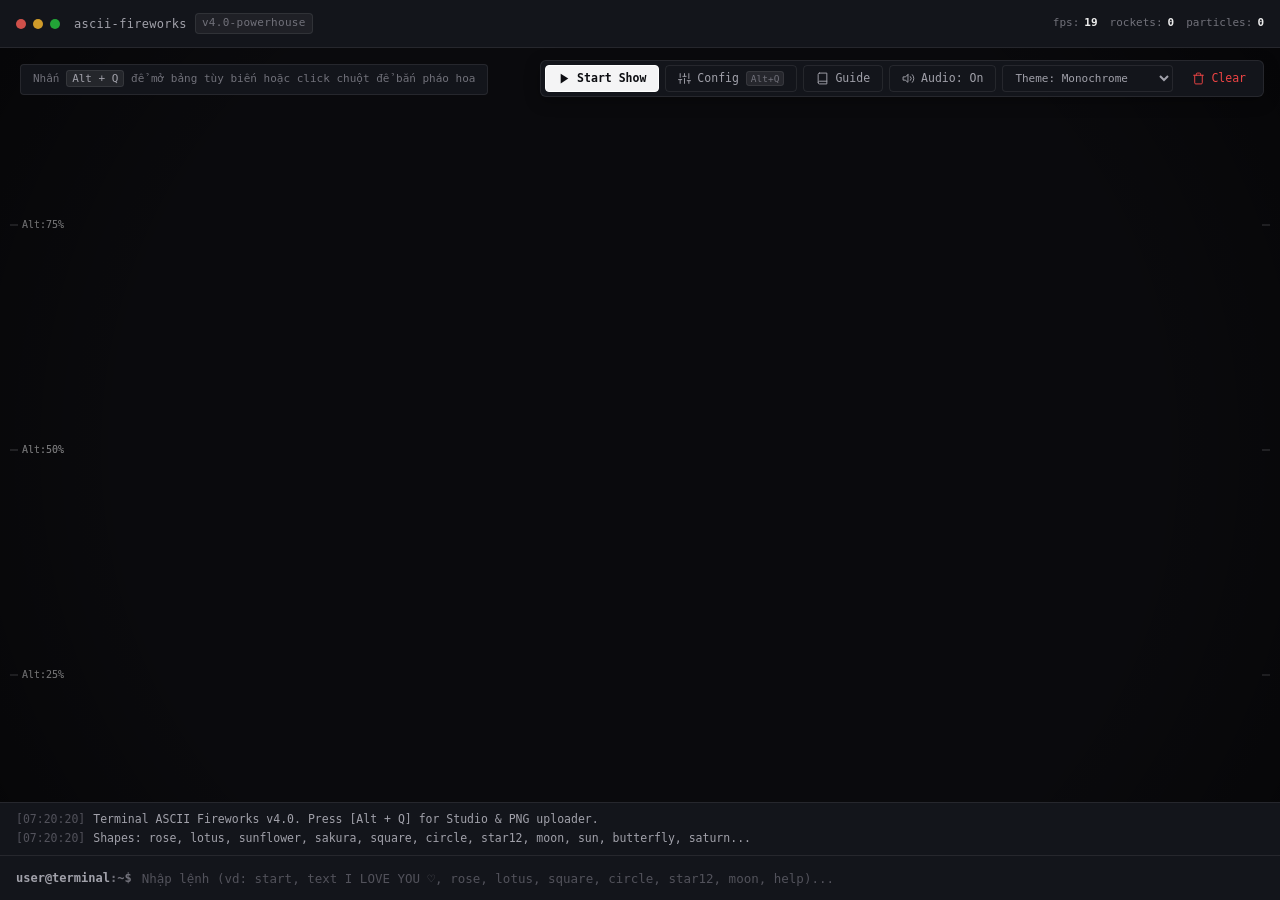
==== commit 248090b8: "feat: v4.0 powerhouse with PNG to Fireworks, Doodle Canvas, 35+ shapes, unlimited stages, and live t" ====
--- a/index.html
+++ b/index.html
@@ -3,8 +3,8 @@
 <head>
   <meta charset="UTF-8">
   <meta name="viewport" content="width=device-width, initial-scale=1.0">
-  <title>Terminal ASCII Fireworks v3.0</title>
-  <meta name="description" content="Ultra Customizer Terminal ASCII Fireworks Simulation with 16+ shapes, 5 stages, and X-Y HUD">
+  <title>Terminal ASCII Fireworks v4.0 - Powerhouse</title>
+  <meta name="description" content="Ultra Powerhouse Terminal ASCII Fireworks Simulation with PNG to Fireworks, Doodle Canvas, 35+ shapes, and Unlimited Stages">
   
   <!-- Content Security Policy -->
   <meta http-equiv="Content-Security-Policy" content="default-src 'self' 'unsafe-inline' data: https://fonts.googleapis.com https://fonts.gstatic.com; style-src 'self' 'unsafe-inline' https://fonts.googleapis.com; font-src 'self' data: https://fonts.gstatic.com; script-src 'self' 'unsafe-inline'; connect-src 'self';">
@@ -38,7 +38,7 @@
         </div>
         <div class="terminal-title">
           <span>ascii-fireworks</span>
-          <span class="path-badge">v3.0-ultra</span>
+          <span class="path-badge">v4.0-powerhouse</span>
         </div>
       </div>
 
@@ -91,7 +91,7 @@
 
     <!-- Subtle Help Tip -->
     <div class="minimal-tip">
-      <span>Nhấn <kbd>Alt + Q</kbd> để tùy biến hoặc click chuột để bắn pháo hoa</span>
+      <span>Nhấn <kbd>Alt + Q</kbd> để mở bảng tùy biến hoặc click chuột để bắn pháo hoa</span>
     </div>
 
     <!-- Terminal Bottom CLI Bar -->
@@ -107,7 +107,7 @@
           type="text" 
           id="cliInput" 
           class="cli-input" 
-          placeholder="Nhập lệnh (vd: start, config, guide, text I LOVE YOU ♡, heart, saturn, butterfly, help)..." 
+          placeholder="Nhập lệnh (vd: start, text I LOVE YOU ♡, rose, lotus, square, circle, star12, moon, help)..." 
           autocomplete="off" 
           spellcheck="false"
         >
@@ -115,14 +115,14 @@
     </div>
   </div>
 
-  <!-- ALT + Q CUSTOMIZATION MODAL (5 TABS) -->
+  <!-- ALT + Q CUSTOMIZATION MODAL (7 TABS) -->
   <div class="modal-backdrop" id="configModal">
     <div class="modal-dialog">
       <!-- Modal Header -->
       <div class="modal-header">
         <div class="modal-title">
           <svg width="14" height="14" viewBox="0 0 24 24" fill="none" stroke="currentColor" stroke-width="1.75" stroke-linecap="round" stroke-linejoin="round"><line x1="4" y1="21" x2="4" y2="14"></line><line x1="4" y1="10" x2="4" y2="3"></line><line x1="12" y1="21" x2="12" y2="12"></line><line x1="12" y1="8" x2="12" y2="3"></line><line x1="20" y1="21" x2="20" y2="16"></line><line x1="20" y1="12" x2="20" y2="3"></line><line x1="1" y1="14" x2="7" y2="14"></line><line x1="9" y1="8" x2="15" y2="8"></line><line x1="17" y1="16" x2="23" y2="16"></line></svg>
-          <span>Ultra Fireworks Customizer v3.0</span>
+          <span>Terminal Fireworks Studio v4.0</span>
         </div>
         <button class="modal-close-btn" id="modalCloseBtn" aria-label="Close modal">
           <svg width="14" height="14" viewBox="0 0 24 24" fill="none" stroke="currentColor" stroke-width="2" stroke-linecap="round" stroke-linejoin="round"><line x1="18" y1="6" x2="6" y2="18"></line><line x1="6" y1="6" x2="18" y2="18"></line></svg>
@@ -132,27 +132,31 @@
       <!-- Tabs Navigation -->
       <div class="modal-tabs">
         <button class="tab-btn active" data-tab="waves">
-          <svg width="13" height="13" viewBox="0 0 24 24" fill="none" stroke="currentColor" stroke-width="1.75" stroke-linecap="round" stroke-linejoin="round"><polygon points="12 2 2 7 12 12 22 7 12 2"></polygon><polyline points="2 17 12 22 22 17"></polyline><polyline points="2 12 12 17 22 12"></polyline></svg>
-          <span>Waves & Stages (5 Lượt)</span>
+          <svg width="13" height="13" viewBox="0 0 24 24" fill="none" stroke="currentColor" stroke-width="1.75"><polygon points="12 2 2 7 12 12 22 7 12 2"></polygon><polyline points="2 17 12 22 22 17"></polyline><polyline points="2 12 12 17 22 12"></polyline></svg>
+          <span>Waves & Stages</span>
+        </button>
+        <button class="tab-btn" data-tab="png">
+          <svg width="13" height="13" viewBox="0 0 24 24" fill="none" stroke="currentColor" stroke-width="1.75"><rect x="3" y="3" width="18" height="18" rx="2" ry="2"></rect><circle cx="8.5" cy="8.5" r="1.5"></circle><polyline points="21 15 16 10 5 21"></polyline></svg>
+          <span>PNG & Doodle</span>
         </button>
         <button class="tab-btn" data-tab="click">
-          <svg width="13" height="13" viewBox="0 0 24 24" fill="none" stroke="currentColor" stroke-width="1.75" stroke-linecap="round" stroke-linejoin="round"><circle cx="12" cy="12" r="10"></circle><circle cx="12" cy="12" r="6"></circle><circle cx="12" cy="12" r="2"></circle></svg>
+          <svg width="13" height="13" viewBox="0 0 24 24" fill="none" stroke="currentColor" stroke-width="1.75"><circle cx="12" cy="12" r="10"></circle><circle cx="12" cy="12" r="6"></circle><circle cx="12" cy="12" r="2"></circle></svg>
           <span>Click-to-Fire</span>
         </button>
         <button class="tab-btn" data-tab="display">
-          <svg width="13" height="13" viewBox="0 0 24 24" fill="none" stroke="currentColor" stroke-width="1.75" stroke-linecap="round" stroke-linejoin="round"><rect x="2" y="3" width="20" height="14" rx="2" ry="2"></rect><line x1="8" y1="21" x2="16" y2="21"></line><line x1="12" y1="17" x2="12" y2="21"></line></svg>
+          <svg width="13" height="13" viewBox="0 0 24 24" fill="none" stroke="currentColor" stroke-width="1.75"><rect x="2" y="3" width="20" height="14" rx="2" ry="2"></rect><line x1="8" y1="21" x2="16" y2="21"></line><line x1="12" y1="17" x2="12" y2="21"></line></svg>
           <span>Display & HUD</span>
         </button>
         <button class="tab-btn" data-tab="presets">
-          <svg width="13" height="13" viewBox="0 0 24 24" fill="none" stroke="currentColor" stroke-width="1.75" stroke-linecap="round" stroke-linejoin="round"><path d="m12 3-1.9 5.8a2 2 0 0 1-1.3 1.3L3 12l5.8 1.9a2 2 0 0 1 1.3 1.3L12 21l1.9-5.8a2 2 0 0 1 1.3-1.3L21 12l-5.8-1.9a2 2 0 0 1-1.3-1.3Z"></path></svg>
-          <span>Presets & Storage</span>
+          <svg width="13" height="13" viewBox="0 0 24 24" fill="none" stroke="currentColor" stroke-width="1.75"><path d="m12 3-1.9 5.8a2 2 0 0 1-1.3 1.3L3 12l5.8 1.9a2 2 0 0 1 1.3 1.3L12 21l1.9-5.8a2 2 0 0 1 1.3-1.3L21 12l-5.8-1.9a2 2 0 0 1-1.3-1.3Z"></path></svg>
+          <span>Presets</span>
         </button>
         <button class="tab-btn" data-tab="guide">
-          <svg width="13" height="13" viewBox="0 0 24 24" fill="none" stroke="currentColor" stroke-width="1.75" stroke-linecap="round" stroke-linejoin="round"><path d="M4 19.5A2.5 2.5 0 0 1 6.5 17H20"></path><path d="M6.5 2H20v20H6.5A2.5 2.5 0 0 1 4 19.5v-15A2.5 2.5 0 0 1 6.5 2z"></path></svg>
-          <span>Guide & 16+ Shapes</span>
+          <svg width="13" height="13" viewBox="0 0 24 24" fill="none" stroke="currentColor" stroke-width="1.75"><path d="M4 19.5A2.5 2.5 0 0 1 6.5 17H20"></path><path d="M6.5 2H20v20H6.5A2.5 2.5 0 0 1 4 19.5v-15A2.5 2.5 0 0 1 6.5 2z"></path></svg>
+          <span>35+ Shapes Guide</span>
         </button>
         <button class="tab-btn" data-tab="json">
-          <svg width="13" height="13" viewBox="0 0 24 24" fill="none" stroke="currentColor" stroke-width="1.75" stroke-linecap="round" stroke-linejoin="round"><path d="M21 15v4a2 2 0 0 1-2 2H5a2 2 0 0 1-2-2v-4"></path><polyline points="17 8 12 3 7 8"></polyline><line x1="12" y1="3" x2="12" y2="15"></line></svg>
+          <svg width="13" height="13" viewBox="0 0 24 24" fill="none" stroke="currentColor" stroke-width="1.75"><path d="M21 15v4a2 2 0 0 1-2 2H5a2 2 0 0 1-2-2v-4"></path><polyline points="17 8 12 3 7 8"></polyline><line x1="12" y1="3" x2="12" y2="15"></line></svg>
           <span>JSON</span>
         </button>
       </div>
@@ -163,10 +167,10 @@
         <div class="tab-pane active" id="tab-waves">
           <div style="display: flex; justify-content: space-between; align-items: center;">
             <p style="font-size: 11.5px; color: var(--text-dim);">
-              Đợt (Wave) = trình tự bắn; Lượt (Stages) = số lần nổ thứ cấp liên tiếp (tối đa 5 lượt).
+              Đợt (Wave) = trình tự bắn; Lượt (Stages) = số lần nổ thứ cấp (nhập số tùy ý từ 1 tới 20+).
             </p>
             <button class="btn btn-primary" id="addWaveBtn">
-              <svg width="12" height="12" viewBox="0 0 24 24" fill="none" stroke="currentColor" stroke-width="2" stroke-linecap="round" stroke-linejoin="round"><line x1="12" y1="5" x2="12" y2="19"></line><line x1="5" y1="12" x2="19" y2="12"></line></svg>
+              <svg width="12" height="12" viewBox="0 0 24 24" fill="none" stroke="currentColor" stroke-width="2"><line x1="12" y1="5" x2="12" y2="19"></line><line x1="5" y1="12" x2="19" y2="12"></line></svg>
               <span>+ Add Wave</span>
             </button>
           </div>
@@ -176,31 +180,38 @@
           </div>
         </div>
 
-        <!-- TAB 2: Click-to-Fire Settings -->
+        <!-- TAB 2: PNG to Fireworks & Doodle Drawing -->
+        <div class="tab-pane" id="tab-png">
+          <div id="pngContainer">
+            <!-- Rendered via JS -->
+          </div>
+        </div>
+
+        <!-- TAB 3: Click-to-Fire Settings -->
         <div class="tab-pane" id="tab-click">
           <p style="font-size: 11.5px; color: var(--text-dim);">
-            Tùy biến loại pháo hoa, hình dạng, số lượt nổ và màu sắc phát ra khi bạn click chuột lên màn hình:
+            Tùy biến pháo hoa phát ra khi bạn click chuột lên màn hình:
           </p>
           <div id="clickContainer">
             <!-- Rendered via JS -->
           </div>
         </div>
 
-        <!-- TAB 3: Display & HUD Grid -->
+        <!-- TAB 4: Display & HUD Grid -->
         <div class="tab-pane" id="tab-display">
           <p style="font-size: 11.5px; color: var(--text-dim);">
-            Cấu hình độ phân giải, tỉ lệ phóng to màn hình và thước đo tọa độ trục X-Y:
+            Cấu hình tỉ lệ màn hình và thước đo tọa độ trục X-Y:
           </p>
           <div id="displayContainer">
             <!-- Rendered via JS -->
           </div>
         </div>
 
-        <!-- TAB 4: Presets & LocalStorage -->
+        <!-- TAB 5: Presets & LocalStorage -->
         <div class="tab-pane" id="tab-presets">
           <div style="display: flex; justify-content: space-between; align-items: center;">
             <p style="font-size: 11.5px; color: var(--text-dim);">
-              Chọn kịch bản mẫu hoặc lưu/khôi phục từ LocalStorage trình duyệt:
+              Chọn kịch bản mẫu hoặc khôi phục từ LocalStorage:
             </p>
             <button class="btn btn-danger" id="resetStorageBtn">Reset Factory</button>
           </div>
@@ -209,14 +220,14 @@
           </div>
         </div>
 
-        <!-- TAB 5: Guide & Glossary -->
+        <!-- TAB 6: 35+ Shapes Guide -->
         <div class="tab-pane" id="tab-guide">
           <div id="guideContainer">
             <!-- Rendered via JS -->
           </div>
         </div>
 
-        <!-- TAB 6: JSON Import/Export -->
+        <!-- TAB 7: JSON Import/Export -->
         <div class="tab-pane" id="tab-json">
           <div class="form-group">
             <label class="form-label">Configuration JSON</label>
@@ -224,11 +235,11 @@
           </div>
           <div style="display: flex; gap: 8px;">
             <button class="btn btn-ghost" id="exportJsonBtn">
-              <svg width="13" height="13" viewBox="0 0 24 24" fill="none" stroke="currentColor" stroke-width="1.75" stroke-linecap="round" stroke-linejoin="round"><path d="M4 12v8a2 2 0 0 0 2 2h12a2 2 0 0 0 2-2v-8"></path><polyline points="16 6 12 2 8 6"></polyline><line x1="12" y1="2" x2="12" y2="15"></line></svg>
+              <svg width="13" height="13" viewBox="0 0 24 24" fill="none" stroke="currentColor" stroke-width="1.75"><path d="M4 12v8a2 2 0 0 0 2 2h12a2 2 0 0 0 2-2v-8"></path><polyline points="16 6 12 2 8 6"></polyline><line x1="12" y1="2" x2="12" y2="15"></line></svg>
               <span>Export</span>
             </button>
             <button class="btn btn-primary" id="importJsonBtn">
-              <svg width="13" height="13" viewBox="0 0 24 24" fill="none" stroke="currentColor" stroke-width="1.75" stroke-linecap="round" stroke-linejoin="round"><path d="M21 15v4a2 2 0 0 1-2 2H5a2 2 0 0 1-2-2v-4"></path><polyline points="17 8 12 3 7 8"></polyline><line x1="12" y1="3" x2="12" y2="15"></line></svg>
+              <svg width="13" height="13" viewBox="0 0 24 24" fill="none" stroke="currentColor" stroke-width="1.75"><path d="M21 15v4a2 2 0 0 1-2 2H5a2 2 0 0 1-2-2v-4"></path><polyline points="17 8 12 3 7 8"></polyline><line x1="12" y1="3" x2="12" y2="15"></line></svg>
               <span>Import JSON</span>
             </button>
           </div>
@@ -238,15 +249,15 @@
       <!-- Modal Footer -->
       <div class="modal-footer">
         <div class="footer-left">
-          <button class="btn btn-ghost" id="testFireBtn">
-            <svg width="13" height="13" viewBox="0 0 24 24" fill="none" stroke="currentColor" stroke-width="1.75" stroke-linecap="round" stroke-linejoin="round"><circle cx="12" cy="12" r="10"></circle><circle cx="12" cy="12" r="6"></circle><circle cx="12" cy="12" r="2"></circle></svg>
-            <span>Test Fire Show</span>
+          <button class="btn btn-ghost" id="testFireBtn" title="Bắn thử với hiệu ứng mờ kính nhìn trực tiếp">
+            <svg width="13" height="13" viewBox="0 0 24 24" fill="none" stroke="currentColor" stroke-width="1.75"><circle cx="12" cy="12" r="10"></circle><circle cx="12" cy="12" r="6"></circle><circle cx="12" cy="12" r="2"></circle></svg>
+            <span>Bắn Thử (Live Preview)</span>
           </button>
         </div>
         <div class="footer-right">
           <button class="btn btn-primary" id="applyConfigBtn">
-            <svg width="13" height="13" viewBox="0 0 24 24" fill="none" stroke="currentColor" stroke-width="2" stroke-linecap="round" stroke-linejoin="round"><polyline points="20 6 9 17 4 12"></polyline></svg>
-            <span>Save & Apply (Auto-save)</span>
+            <svg width="13" height="13" viewBox="0 0 24 24" fill="none" stroke="currentColor" stroke-width="2"><polyline points="20 6 9 17 4 12"></polyline></svg>
+            <span>Save & Apply</span>
           </button>
         </div>
       </div>
--- a/css/modal.css
+++ b/css/modal.css
@@ -6,3 +6,4 @@
 @import './modal-base.css';
 @import './modal-wave-cards.css';
 @import './modal-guide-glossary.css';
+@import './modal-doodle.css';
